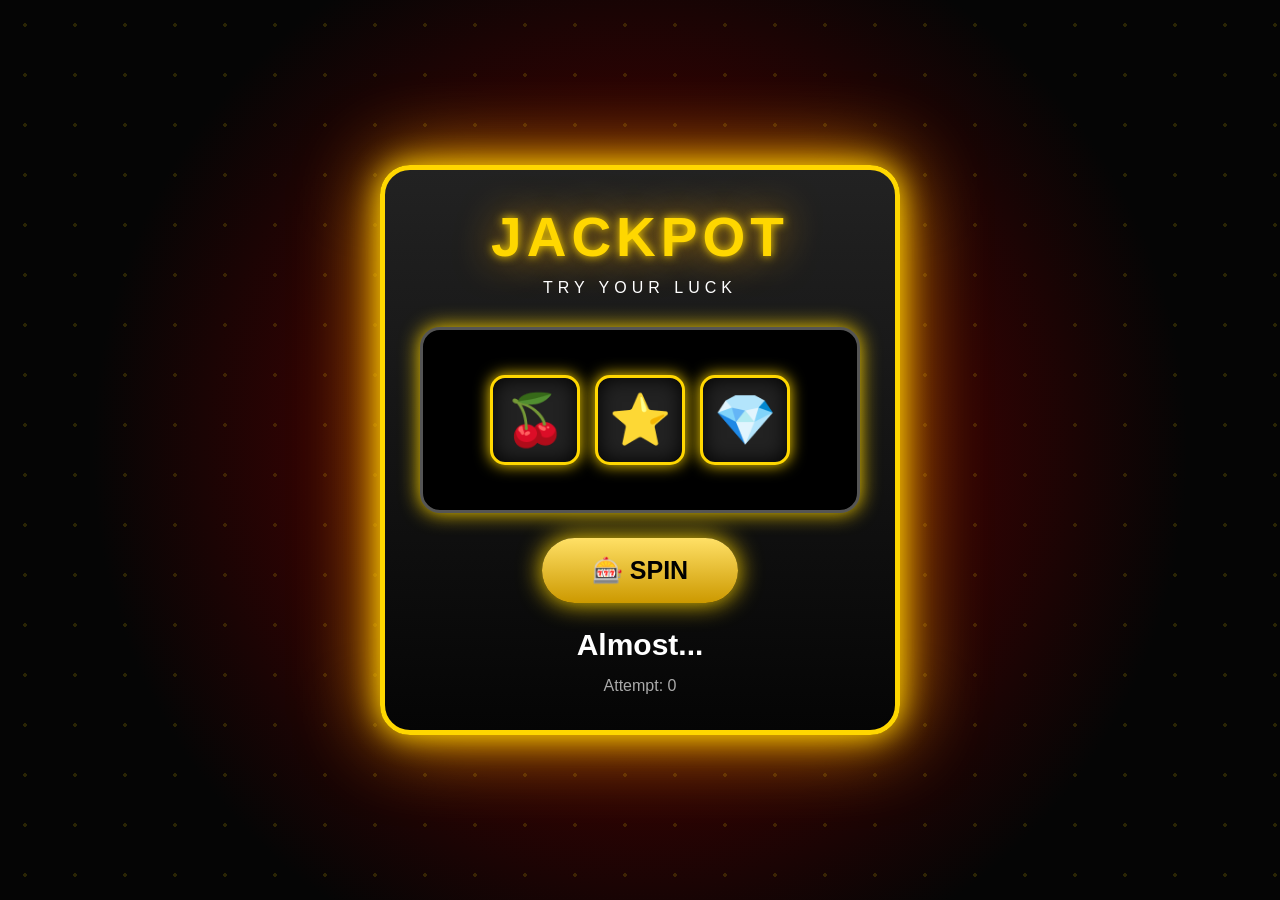
==== almost-jackpot/index.html @ cb45ca31 "Create index.html" ====
<!DOCTYPE html>
<html lang="bg">
<head>
<meta charset="UTF-8">
<meta name="viewport" content="width=device-width, initial-scale=1.0">

<title>Almost Jackpot</title>

<style>

*{
    box-sizing:border-box;
    margin:0;
    padding:0;
}

body{
    height:100vh;
    overflow:hidden;
    display:flex;
    justify-content:center;
    align-items:center;
    font-family:Arial,sans-serif;

    background:
    radial-gradient(circle at center,#700000,#050505 70%);
}


/* движещи се светлини */

body::before{
    content:"";
    position:absolute;
    inset:0;

    background-image:
    radial-gradient(gold 2px,transparent 2px);

    background-size:50px 50px;
    opacity:.15;

    animation:stars 15s linear infinite;
}


@keyframes stars{

    from{
        transform:translateY(0);
    }

    to{
        transform:translateY(100px);
    }
}



/* машина */

.machine{

    position:relative;
    z-index:2;

    width:90%;
    max-width:520px;

    padding:35px;

    text-align:center;

    background:
    linear-gradient(#222,#050505);

    border:5px solid gold;
    border-radius:30px;

    box-shadow:
    0 0 30px gold,
    0 0 80px orange;

}


.shake{
    animation:shake .4s;
}


@keyframes shake{

20%{
transform:translateX(-15px);
}

40%{
transform:translateX(15px);
}

60%{
transform:translateX(-10px);
}

80%{
transform:translateX(10px);
}

}



/* заглавие */


h1{

font-size:55px;

color:#ffd700;

letter-spacing:5px;

text-shadow:
0 0 10px gold,
0 0 40px orange;

animation:glow 1.5s infinite alternate;

}



@keyframes glow{

from{
filter:brightness(1);
}

to{
filter:brightness(1.5);
}

}



.subtitle{

margin-top:10px;

color:white;

letter-spacing:5px;

}



/* дисплей */

.display{

margin-top:30px;

padding:25px;

background:black;

border-radius:20px;

border:3px solid #555;

box-shadow:
inset 0 0 20px black,
0 0 20px gold;

}



/* барабани */

.slots{

display:flex;

justify-content:center;

gap:15px;

margin:20px 0;

}



.slot{

width:90px;
height:90px;

display:flex;

justify-content:center;
align-items:center;

font-size:50px;

background:#222;

border:3px solid gold;

border-radius:15px;

box-shadow:
inset 0 0 20px black,
0 0 15px gold;

}



.spin{

animation:spin .12s infinite;

}


@keyframes spin{

50%{
transform:translateY(15px);
}

}



/* бутон */


button{

margin-top:25px;

padding:18px 50px;

font-size:25px;

font-weight:bold;

border:none;

border-radius:50px;

cursor:pointer;

background:
linear-gradient(#ffe066,#cc9900);

box-shadow:
0 0 25px gold;

}


button:hover{

transform:scale(1.08);

}


button:disabled{

opacity:.5;

}



/* текстове */


#message{

margin-top:25px;

font-size:30px;

font-weight:bold;

color:white;

}



#attempt{

margin-top:15px;

color:#aaa;

}



.jackpot{

animation:jackpot .8s infinite;

}


@keyframes jackpot{

50%{
transform:scale(1.2);
}

}



/* конфети */

.confetti{

position:absolute;

width:10px;

height:20px;

top:-20px;

animation:fall 3s linear forwards;

}


@keyframes fall{

to{

transform:
translateY(110vh)
rotate(720deg);

}

}


</style>

</head>


<body>


<div class="machine" id="machine">


<h1>
JACKPOT
</h1>


<div class="subtitle">
TRY YOUR LUCK
</div>


<div class="display">


<div class="slots">

<div class="slot" id="s1">🍒</div>

<div class="slot" id="s2">⭐</div>

<div class="slot" id="s3">💎</div>

</div>


</div>


<button id="spinButton">
🎰 SPIN
</button>


<div id="message">
Almost...
</div>


<div id="attempt">
Attempt: 0
</div>


</div>



<script>


const symbols=[

"🍒",
"🍋",
"⭐",
"💎",
"🔔",
"7️⃣"

];


let attempts=0;


const s1=document.getElementById("s1");
const s2=document.getElementById("s2");
const s3=document.getElementById("s3");

const button=document.getElementById("spinButton");

const message=document.getElementById("message");

const attempt=document.getElementById("attempt");

const machine=document.getElementById("machine");



function randomSymbol(){

return symbols[
Math.floor(Math.random()*symbols.length)
];

}




/* звук */


function sound(type){

let audio=new AudioContext();

let osc=audio.createOscillator();

let gain=audio.createGain();


osc.connect(gain);

gain.connect(audio.destination);



if(type==="spin"){

osc.frequency.value=200;

gain.gain.value=.05;

}


if(type==="win"){

osc.frequency.value=800;

gain.gain.value=.1;

}


if(type==="near"){

osc.frequency.value=500;

gain.gain.value=.08;

}



osc.start();

osc.stop(audio.currentTime+.3);

}




function spin(){


attempts++;

attempt.innerHTML=
"Attempt: "+attempts;


button.disabled=true;


machine.classList.add("shake");


sound("spin");


let slots=[
s1,s2,s3
];


slots.forEach(slot=>{

slot.classList.add("spin");

});



let counter=0;


let timer=setInterval(()=>{


slots.forEach(slot=>{

slot.innerHTML=randomSymbol();

});


counter++;



if(counter>20){


clearInterval(timer);


slots.forEach(slot=>{

slot.classList.remove("spin");

});


finish(slots);


}


},100);



}




function finish(slots){


let result=
slots.map(
x=>x.innerHTML
);



machine.classList.remove("shake");



if(
result[0]===result[1] &&
result[1]===result[2]
){

message.innerHTML=
"🎉 JACKPOT! 🎉";


message.classList.add("jackpot");


sound("win");


confetti();


}


else if(

result[0]===result[1] ||
result[1]===result[2] ||
result[0]===result[2]

){


message.innerHTML=
"🔥 ALMOST WIN!";


sound("near");


}


else{


let texts=[

"Almost...",
"Very close!",
"Next one!",
"Try again",
"So near..."

];


message.innerHTML=
texts[
Math.floor(Math.random()*texts.length)
];


}



button.disabled=false;


}




function confetti(){


for(let i=0;i<100;i++){


let c=document.createElement("div");


c.className="confetti";


c.style.left=
Math.random()*100+"vw";


c.style.background=
[
"gold",
"red",
"blue",
"green"
]
[
Math.floor(Math.random()*4)
];


document.body.appendChild(c);



setTimeout(()=>{

c.remove();

},4000);



}


}



button.onclick=spin;


</script>


</body>
</html>
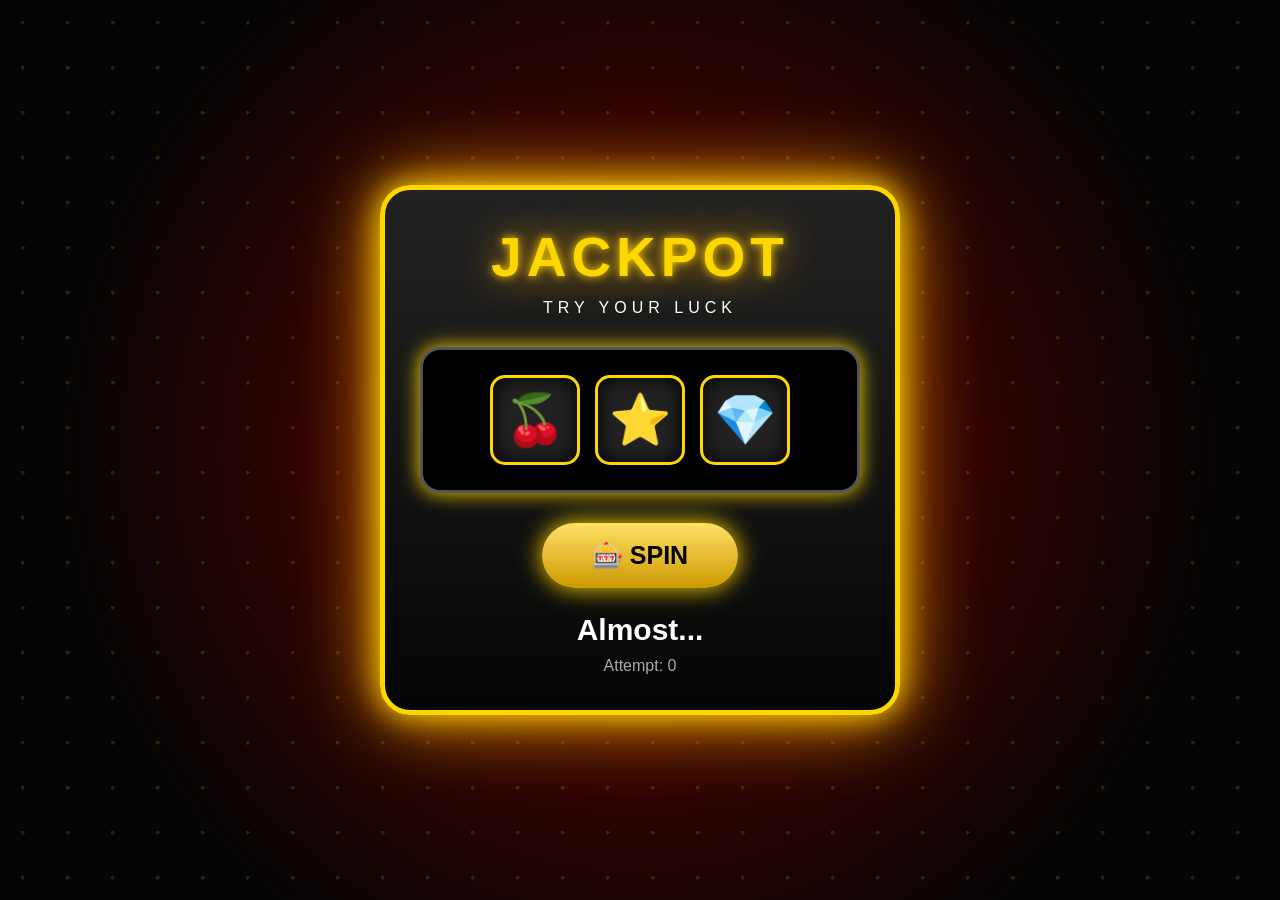
==== commit d786e777: "Update index.html" ====
--- a/almost-jackpot/index.html
+++ b/almost-jackpot/index.html
@@ -1,6 +1,7 @@
 <!DOCTYPE html>
 <html lang="bg">
 <head>
+
 <meta charset="UTF-8">
 <meta name="viewport" content="width=device-width, initial-scale=1.0">
 
@@ -14,54 +15,66 @@
     padding:0;
 }
 
+
 body{
+
     height:100vh;
     overflow:hidden;
+
     display:flex;
     justify-content:center;
     align-items:center;
+
     font-family:Arial,sans-serif;
 
     background:
-    radial-gradient(circle at center,#700000,#050505 70%);
-}
-
-
-/* движещи се светлини */
+    radial-gradient(circle,#650000,#050505 75%);
+}
+
+
+/* фон */
 
 body::before{
+
     content:"";
+
     position:absolute;
+
     inset:0;
 
     background-image:
     radial-gradient(gold 2px,transparent 2px);
 
-    background-size:50px 50px;
+    background-size:45px 45px;
+
     opacity:.15;
 
-    animation:stars 15s linear infinite;
-}
-
-
-@keyframes stars{
-
-    from{
-        transform:translateY(0);
-    }
-
-    to{
-        transform:translateY(100px);
-    }
+    animation:moveStars 15s linear infinite;
+
+}
+
+
+@keyframes moveStars{
+
+from{
+transform:translateY(0);
+}
+
+to{
+transform:translateY(100px);
+}
+
 }
 
 
 
 /* машина */
 
+
 .machine{
 
     position:relative;
+
     z-index:2;
 
     width:90%;
@@ -69,49 +82,56 @@
 
     padding:35px;
 
-    text-align:center;
-
     background:
     linear-gradient(#222,#050505);
 
     border:5px solid gold;
+
     border-radius:30px;
 
+    text-align:center;
+
     box-shadow:
+
     0 0 30px gold,
     0 0 80px orange;
 
 }
 
 
+
 .shake{
-    animation:shake .4s;
+
+animation:shake .4s;
+
 }
 
 
 @keyframes shake{
 
-20%{
+0%{
+transform:translateX(0);
+}
+
+25%{
 transform:translateX(-15px);
 }
 
-40%{
+50%{
 transform:translateX(15px);
 }
 
-60%{
+75%{
 transform:translateX(-10px);
 }
 
-80%{
-transform:translateX(10px);
-}
-
-}
-
-
-
-/* заглавие */
+100%{
+transform:translateX(0);
+}
+
+}
+
+
 
 
 h1{
@@ -126,39 +146,24 @@
 0 0 10px gold,
 0 0 40px orange;
 
-animation:glow 1.5s infinite alternate;
-
-}
-
-
-
-@keyframes glow{
-
-from{
-filter:brightness(1);
-}
-
-to{
-filter:brightness(1.5);
-}
-
 }
 
 
 
 .subtitle{
 
+color:white;
+
 margin-top:10px;
 
-color:white;
-
 letter-spacing:5px;
 
 }
 
 
 
-/* дисплей */
+/* екран */
+
 
 .display{
 
@@ -168,9 +173,9 @@
 
 background:black;
 
+border:3px solid #555;
+
 border-radius:20px;
-
-border:3px solid #555;
 
 box-shadow:
 inset 0 0 20px black,
@@ -180,8 +185,6 @@
 
 
 
-/* барабани */
-
 .slots{
 
 display:flex;
@@ -190,8 +193,6 @@
 
 gap:15px;
 
-margin:20px 0;
-
 }
 
 
@@ -199,52 +200,54 @@
 .slot{
 
 width:90px;
+
 height:90px;
 
+background:#222;
+
+border:3px solid gold;
+
+border-radius:15px;
+
 display:flex;
 
+align-items:center;
+
 justify-content:center;
-align-items:center;
 
 font-size:50px;
 
-background:#222;
-
-border:3px solid gold;
-
-border-radius:15px;
-
 box-shadow:
-inset 0 0 20px black,
-0 0 15px gold;
-
-}
-
-
-
-.spin{
-
-animation:spin .12s infinite;
-
-}
-
-
-@keyframes spin{
+inset 0 0 20px black;
+
+}
+
+
+
+.running{
+
+animation:rolling .12s infinite;
+
+}
+
+
+
+@keyframes rolling{
 
 50%{
+
 transform:translateY(15px);
-}
-
-}
-
-
-
-/* бутон */
+
+}
+
+}
+
+
 
 
 button{
 
-margin-top:25px;
+margin-top:30px;
 
 padding:18px 50px;
 
@@ -267,12 +270,6 @@
 }
 
 
-button:hover{
-
-transform:scale(1.08);
-
-}
-
 
 button:disabled{
 
@@ -282,9 +279,6 @@
 
 
 
-/* текстове */
-
-
 #message{
 
 margin-top:25px;
@@ -301,7 +295,7 @@
 
 #attempt{
 
-margin-top:15px;
+margin-top:10px;
 
 color:#aaa;
 
@@ -309,24 +303,25 @@
 
 
 
-.jackpot{
-
-animation:jackpot .8s infinite;
-
-}
-
-
-@keyframes jackpot{
+.win{
+
+animation:win .8s infinite;
+
+}
+
+
+@keyframes win{
 
 50%{
+
 transform:scale(1.2);
-}
-
-}
-
-
-
-/* конфети */
+
+}
+
+}
+
+
+
 
 .confetti{
 
@@ -338,12 +333,13 @@
 
 top:-20px;
 
-animation:fall 3s linear forwards;
-
-}
-
-
-@keyframes fall{
+animation:drop 3s linear forwards;
+
+}
+
+
+
+@keyframes drop{
 
 to{
 
@@ -358,10 +354,12 @@
 
 </style>
 
+
 </head>
 
 
 <body>
+
 
 
 <div class="machine" id="machine">
@@ -377,31 +375,45 @@
 </div>
 
 
+
 <div class="display">
 
 
 <div class="slots">
 
-<div class="slot" id="s1">🍒</div>
-
-<div class="slot" id="s2">⭐</div>
-
-<div class="slot" id="s3">💎</div>
-
-</div>
-
-
-</div>
-
-
-<button id="spinButton">
+
+<div class="slot" id="one">
+🍒
+</div>
+
+
+<div class="slot" id="two">
+⭐
+</div>
+
+
+<div class="slot" id="three">
+💎
+</div>
+
+
+</div>
+
+
+</div>
+
+
+
+<button id="spin">
 🎰 SPIN
 </button>
 
 
+
 <div id="message">
 Almost...
 </div>
+
 
 
 <div id="attempt">
@@ -428,20 +440,68 @@
 ];
 
 
+const one=document.getElementById("one");
+const two=document.getElementById("two");
+const three=document.getElementById("three");
+
+const button=document.getElementById("spin");
+
+const message=document.getElementById("message");
+
+const machine=document.getElementById("machine");
+
+const attemptText=document.getElementById("attempt");
+
+
 let attempts=0;
 
 
-const s1=document.getElementById("s1");
-const s2=document.getElementById("s2");
-const s3=document.getElementById("s3");
-
-const button=document.getElementById("spinButton");
-
-const message=document.getElementById("message");
-
-const attempt=document.getElementById("attempt");
-
-const machine=document.getElementById("machine");
+
+let audio;
+
+
+
+function startAudio(){
+
+
+if(!audio){
+
+audio=new AudioContext();
+
+}
+
+
+}
+
+
+
+function beep(freq,time){
+
+
+startAudio();
+
+
+let osc=audio.createOscillator();
+
+let gain=audio.createGain();
+
+
+osc.frequency.value=freq;
+
+gain.gain.value=.08;
+
+
+osc.connect(gain);
+
+gain.connect(audio.destination);
+
+
+osc.start();
+
+osc.stop(audio.currentTime+time);
+
+
+}
 
 
 
@@ -456,164 +516,138 @@
 
 
 
-/* звук */
-
-
-function sound(type){
-
-let audio=new AudioContext();
-
-let osc=audio.createOscillator();
-
-let gain=audio.createGain();
-
-
-osc.connect(gain);
-
-gain.connect(audio.destination);
-
-
-
-if(type==="spin"){
-
-osc.frequency.value=200;
-
-gain.gain.value=.05;
-
-}
-
-
-if(type==="win"){
-
-osc.frequency.value=800;
-
-gain.gain.value=.1;
-
-}
-
-
-if(type==="near"){
-
-osc.frequency.value=500;
-
-gain.gain.value=.08;
-
-}
-
-
-
-osc.start();
-
-osc.stop(audio.currentTime+.3);
-
-}
-
-
-
-
 function spin(){
 
 
+button.disabled=true;
+
+
 attempts++;
 
-attempt.innerHTML=
+attemptText.innerHTML=
 "Attempt: "+attempts;
 
 
-button.disabled=true;
-
-
 machine.classList.add("shake");
 
 
-sound("spin");
+beep(200,.15);
+
 
 
 let slots=[
-s1,s2,s3
+one,
+two,
+three
 ];
 
 
-slots.forEach(slot=>{
-
-slot.classList.add("spin");
+slots.forEach(s=>{
+
+s.classList.add("running");
 
 });
 
 
 
-let counter=0;
+let count=0;
 
 
 let timer=setInterval(()=>{
 
 
-slots.forEach(slot=>{
+slots.forEach(s=>{
+
+s.innerHTML=randomSymbol();
+
+});
+
+
+count++;
+
+
+
+if(count>=25){
+
+
+clearInterval(timer);
+
+
+stopSlots(slots);
+
+
+}
+
+
+},100);
+
+
+}
+
+
+
+
+function stopSlots(slots){
+
+
+let results=[];
+
+
+slots.forEach((slot,index)=>{
+
+
+setTimeout(()=>{
+
+
+slot.classList.remove("running");
+
 
 slot.innerHTML=randomSymbol();
 
+
+results[index]=slot.innerHTML;
+
+
+
+if(index===2){
+
+check(results);
+
+}
+
+
+},700+(index*500));
+
+
 });
 
 
-counter++;
-
-
-
-if(counter>20){
-
-
-clearInterval(timer);
-
-
-slots.forEach(slot=>{
-
-slot.classList.remove("spin");
-
-});
-
-
-finish(slots);
-
-
-}
-
-
-},100);
-
-
-
-}
-
-
-
-
-function finish(slots){
-
-
-let result=
-slots.map(
-x=>x.innerHTML
-);
-
-
-
-machine.classList.remove("shake");
+}
+
+
+
+function check(r){
+
+
+
+button.disabled=false;
 
 
 
 if(
-result[0]===result[1] &&
-result[1]===result[2]
+r[0]===r[1] &&
+r[1]===r[2]
 ){
 
+
 message.innerHTML=
-"🎉 JACKPOT! 🎉";
-
-
-message.classList.add("jackpot");
-
-
-sound("win");
+"🎉 JACKPOT 🎉";
+
+
+message.classList.add("win");
+
+
+beep(900,.5);
 
 
 confetti();
@@ -621,21 +655,20 @@
 
 }
 
-
 else if(
 
-result[0]===result[1] ||
-result[1]===result[2] ||
-result[0]===result[2]
+r[0]===r[1] ||
+r[1]===r[2] ||
+r[0]===r[2]
 
 ){
 
 
 message.innerHTML=
-"🔥 ALMOST WIN!";
-
-
-sound("near");
+"🔥 ALMOST WIN";
+
+
+beep(500,.3);
 
 
 }
@@ -644,28 +677,12 @@
 else{
 
 
-let texts=[
-
-"Almost...",
-"Very close!",
-"Next one!",
-"Try again",
-"So near..."
-
-];
-
-
 message.innerHTML=
-texts[
-Math.floor(Math.random()*texts.length)
-];
-
-
-}
-
-
-
-button.disabled=false;
+"❌ Try again";
+
+
+}
+
 
 
 }
@@ -680,7 +697,6 @@
 
 
 let c=document.createElement("div");
-
 
 c.className="confetti";
 
@@ -712,15 +728,18 @@
 },4000);
 
 
-
-}
-
-
-}
-
-
-
-button.onclick=spin;
+}
+
+
+}
+
+
+
+button.addEventListener(
+"click",
+spin
+);
+
 
 
 </script>
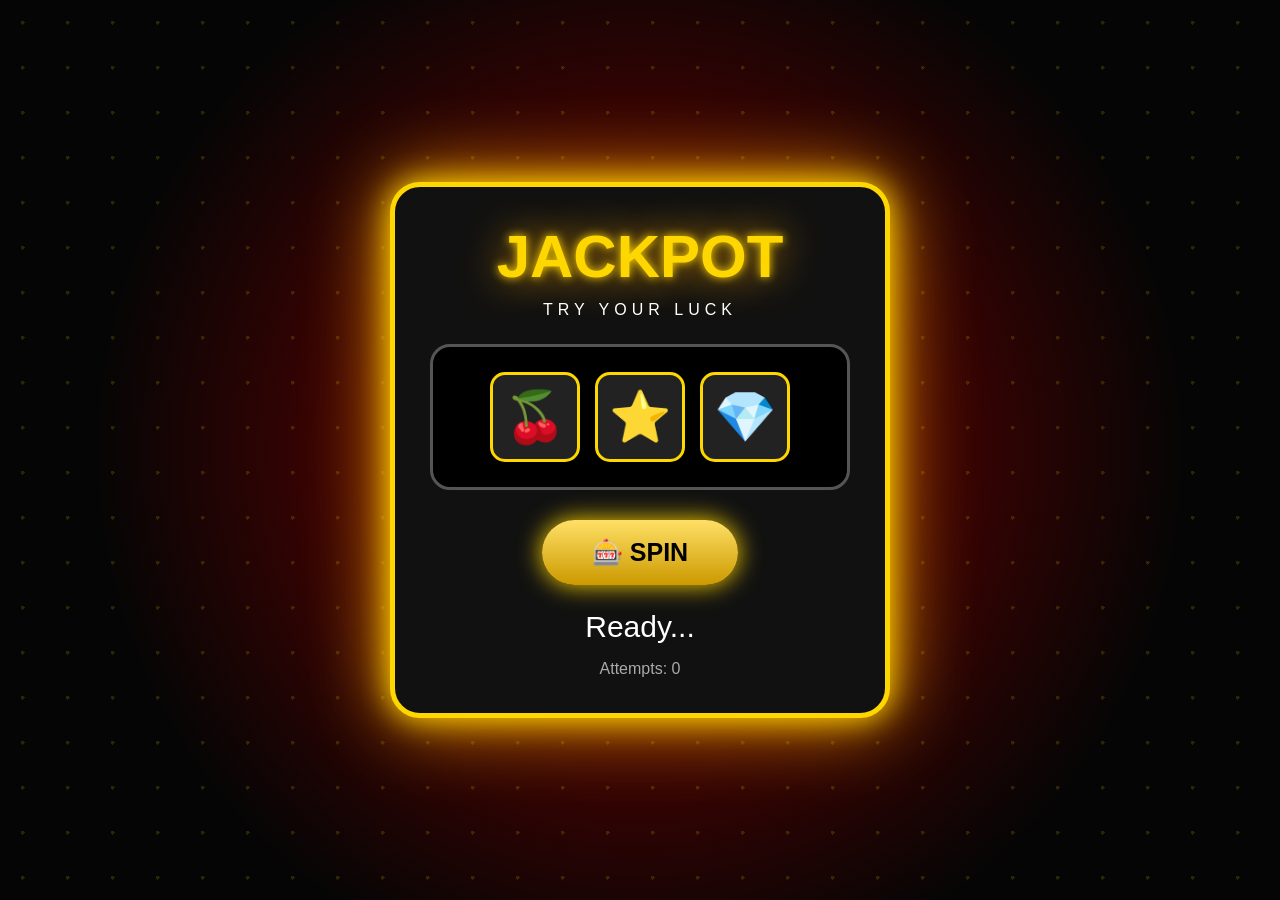
==== commit 60d6024f: "Update index.html" ====
--- a/almost-jackpot/index.html
+++ b/almost-jackpot/index.html
@@ -1,7 +1,6 @@
 <!DOCTYPE html>
 <html lang="bg">
 <head>
-
 <meta charset="UTF-8">
 <meta name="viewport" content="width=device-width, initial-scale=1.0">
 
@@ -11,140 +10,83 @@
 
 *{
     box-sizing:border-box;
+}
+
+body{
     margin:0;
-    padding:0;
-}
-
-
-body{
-
     height:100vh;
-    overflow:hidden;
-
     display:flex;
     justify-content:center;
     align-items:center;
-
+    overflow:hidden;
     font-family:Arial,sans-serif;
-
     background:
-    radial-gradient(circle,#650000,#050505 75%);
+    radial-gradient(circle,#800000,#050505 70%);
 }
 
 
 /* фон */
 
 body::before{
-
     content:"";
-
     position:absolute;
-
     inset:0;
-
     background-image:
-    radial-gradient(gold 2px,transparent 2px);
-
+    radial-gradient(#ffd700 2px,transparent 2px);
     background-size:45px 45px;
-
     opacity:.15;
-
-    animation:moveStars 15s linear infinite;
-
-}
-
-
-@keyframes moveStars{
-
-from{
-transform:translateY(0);
-}
-
-to{
-transform:translateY(100px);
-}
-
+    animation:stars 20s linear infinite;
+}
+
+@keyframes stars{
+    from{
+        transform:translateY(0);
+    }
+    to{
+        transform:translateY(100px);
+    }
 }
 
 
 
 /* машина */
 
-
 .machine{
 
     position:relative;
-
     z-index:2;
 
     width:90%;
-    max-width:520px;
+    max-width:500px;
+
+    background:#111;
 
     padding:35px;
 
-    background:
-    linear-gradient(#222,#050505);
+    border-radius:30px;
 
     border:5px solid gold;
 
-    border-radius:30px;
-
     text-align:center;
 
     box-shadow:
-
     0 0 30px gold,
     0 0 80px orange;
-
-}
-
-
-
-.shake{
-
-animation:shake .4s;
-
-}
-
-
-@keyframes shake{
-
-0%{
-transform:translateX(0);
-}
-
-25%{
-transform:translateX(-15px);
-}
-
-50%{
-transform:translateX(15px);
-}
-
-75%{
-transform:translateX(-10px);
-}
-
-100%{
-transform:translateX(0);
-}
-
-}
-
+}
 
 
 
 h1{
 
-font-size:55px;
-
-color:#ffd700;
-
-letter-spacing:5px;
-
-text-shadow:
-0 0 10px gold,
-0 0 40px orange;
+    margin:0;
+
+    font-size:60px;
+
+    color:#ffd700;
+
+    text-shadow:
+    0 0 10px gold,
+    0 0 40px orange;
 
 }
 
@@ -152,11 +94,11 @@
 
 .subtitle{
 
-color:white;
-
-margin-top:10px;
-
-letter-spacing:5px;
+    color:white;
+
+    margin:10px;
+
+    letter-spacing:5px;
 
 }
 
@@ -164,22 +106,17 @@
 
 /* екран */
 
-
 .display{
 
-margin-top:30px;
-
-padding:25px;
-
-background:black;
-
-border:3px solid #555;
-
-border-radius:20px;
-
-box-shadow:
-inset 0 0 20px black,
-0 0 20px gold;
+    background:black;
+
+    padding:25px;
+
+    border-radius:20px;
+
+    border:3px solid #555;
+
+    margin-top:25px;
 
 }
 
@@ -187,11 +124,11 @@
 
 .slots{
 
-display:flex;
-
-justify-content:center;
-
-gap:15px;
+    display:flex;
+
+    justify-content:center;
+
+    gap:15px;
 
 }
 
@@ -199,46 +136,41 @@
 
 .slot{
 
-width:90px;
-
-height:90px;
-
-background:#222;
-
-border:3px solid gold;
-
-border-radius:15px;
-
-display:flex;
-
-align-items:center;
-
-justify-content:center;
-
-font-size:50px;
-
-box-shadow:
-inset 0 0 20px black;
-
-}
-
-
-
-.running{
-
-animation:rolling .12s infinite;
-
-}
-
-
-
-@keyframes rolling{
-
-50%{
-
-transform:translateY(15px);
-
-}
+    width:90px;
+
+    height:90px;
+
+    background:#222;
+
+    border:3px solid gold;
+
+    border-radius:15px;
+
+    display:flex;
+
+    justify-content:center;
+
+    align-items:center;
+
+    font-size:50px;
+
+}
+
+
+
+.spin{
+
+    animation:spin .12s infinite;
+
+}
+
+
+
+@keyframes spin{
+
+    50%{
+        transform:translateY(15px);
+    }
 
 }
 
@@ -247,25 +179,25 @@
 
 button{
 
-margin-top:30px;
-
-padding:18px 50px;
-
-font-size:25px;
-
-font-weight:bold;
-
-border:none;
-
-border-radius:50px;
-
-cursor:pointer;
-
-background:
-linear-gradient(#ffe066,#cc9900);
-
-box-shadow:
-0 0 25px gold;
+    margin-top:30px;
+
+    padding:18px 50px;
+
+    border:0;
+
+    border-radius:50px;
+
+    font-size:25px;
+
+    font-weight:bold;
+
+    cursor:pointer;
+
+    background:
+    linear-gradient(#ffe066,#cc9900);
+
+    box-shadow:
+    0 0 25px gold;
 
 }
 
@@ -273,7 +205,7 @@
 
 button:disabled{
 
-opacity:.5;
+    opacity:.5;
 
 }
 
@@ -281,80 +213,79 @@
 
 #message{
 
-margin-top:25px;
-
-font-size:30px;
-
-font-weight:bold;
-
-color:white;
-
-}
-
-
-
-#attempt{
-
-margin-top:10px;
-
-color:#aaa;
-
-}
+    color:white;
+
+    font-size:30px;
+
+    margin-top:25px;
+
+    min-height:40px;
+
+}
+
+
+
+#counter{
+
+    color:#aaa;
+
+    margin-top:10px;
+
+}
+
 
 
 
 .win{
 
-animation:win .8s infinite;
-
-}
+    animation:win .8s infinite;
+
+}
+
 
 
 @keyframes win{
 
-50%{
-
-transform:scale(1.2);
-
-}
-
-}
-
-
-
+    50%{
+        transform:scale(1.2);
+    }
+
+}
+
+
+
+/* конфети */
 
 .confetti{
 
-position:absolute;
-
-width:10px;
-
-height:20px;
-
-top:-20px;
-
-animation:drop 3s linear forwards;
-
-}
-
-
-
-@keyframes drop{
-
-to{
-
-transform:
-translateY(110vh)
-rotate(720deg);
-
-}
+    position:absolute;
+
+    width:10px;
+
+    height:20px;
+
+    top:-20px;
+
+    animation:fall 3s linear forwards;
+
+}
+
+
+@keyframes fall{
+
+    to{
+
+        transform:
+        translateY(110vh)
+        rotate(720deg);
+
+    }
 
 }
 
 
 </style>
 
-
 </head>
 
 
@@ -362,7 +293,7 @@
 
 
 
-<div class="machine" id="machine">
+<div class="machine">
 
 
 <h1>
@@ -381,43 +312,32 @@
 
 <div class="slots">
 
-
-<div class="slot" id="one">
-🍒
+<div class="slot" id="slot1">🍒</div>
+
+<div class="slot" id="slot2">⭐</div>
+
+<div class="slot" id="slot3">💎</div>
+
 </div>
 
 
-<div class="slot" id="two">
-⭐
 </div>
 
 
-<div class="slot" id="three">
-💎
-</div>
-
-
-</div>
-
-
-</div>
-
-
-
-<button id="spin">
+
+<button id="button">
 🎰 SPIN
 </button>
 
 
 
 <div id="message">
-Almost...
+Ready...
 </div>
 
 
-
-<div id="attempt">
-Attempt: 0
+<div id="counter">
+Attempts: 0
 </div>
 
 
@@ -440,75 +360,81 @@
 ];
 
 
-const one=document.getElementById("one");
-const two=document.getElementById("two");
-const three=document.getElementById("three");
-
-const button=document.getElementById("spin");
+const slot1=document.getElementById("slot1");
+const slot2=document.getElementById("slot2");
+const slot3=document.getElementById("slot3");
+
+const button=document.getElementById("button");
 
 const message=document.getElementById("message");
 
-const machine=document.getElementById("machine");
-
-const attemptText=document.getElementById("attempt");
+const counter=document.getElementById("counter");
 
 
 let attempts=0;
 
 
-
-let audio;
-
-
-
-function startAudio(){
-
-
-if(!audio){
-
-audio=new AudioContext();
-
-}
-
-
-}
-
-
-
-function beep(freq,time){
-
-
-startAudio();
-
-
-let osc=audio.createOscillator();
-
-let gain=audio.createGain();
+let audioContext=null;
+
+
+
+function sound(freq,duration){
+
+
+try{
+
+if(!audioContext){
+
+audioContext=
+new AudioContext();
+
+}
+
+
+let osc=
+audioContext.createOscillator();
+
+
+let gain=
+audioContext.createGain();
 
 
 osc.frequency.value=freq;
 
+
 gain.gain.value=.08;
 
 
 osc.connect(gain);
 
-gain.connect(audio.destination);
+gain.connect(
+audioContext.destination
+);
 
 
 osc.start();
 
-osc.stop(audio.currentTime+time);
-
-
-}
+
+osc.stop(
+audioContext.currentTime+duration
+);
+
+
+}
+
+catch(e){}
+
+}
+
 
 
 
 function randomSymbol(){
 
 return symbols[
-Math.floor(Math.random()*symbols.length)
+Math.floor(
+Math.random()*symbols.length
+)
 ];
 
 }
@@ -524,33 +450,30 @@
 
 attempts++;
 
-attemptText.innerHTML=
-"Attempt: "+attempts;
-
-
-machine.classList.add("shake");
-
-
-beep(200,.15);
-
+counter.innerHTML=
+"Attempts: "+attempts;
 
 
 let slots=[
-one,
-two,
-three
+slot1,
+slot2,
+slot3
 ];
 
 
+sound(200,.1);
+
+
+
 slots.forEach(s=>{
 
-s.classList.add("running");
+s.classList.add("spin");
 
 });
 
 
 
-let count=0;
+let ticks=0;
 
 
 let timer=setInterval(()=>{
@@ -563,11 +486,10 @@
 });
 
 
-count++;
-
-
-
-if(count>=25){
+ticks++;
+
+
+if(ticks>=25){
 
 
 clearInterval(timer);
@@ -582,6 +504,7 @@
 },100);
 
 
+
 }
 
 
@@ -590,7 +513,7 @@
 function stopSlots(slots){
 
 
-let results=[];
+let result=[];
 
 
 slots.forEach((slot,index)=>{
@@ -599,24 +522,26 @@
 setTimeout(()=>{
 
 
-slot.classList.remove("running");
+slot.classList.remove("spin");
 
 
 slot.innerHTML=randomSymbol();
 
 
-results[index]=slot.innerHTML;
+result[index]=slot.innerHTML;
 
 
 
 if(index===2){
 
-check(results);
-
-}
-
-
-},700+(index*500));
+check(result);
+
+}
+
+
+
+},500+index*400);
+
 
 
 });
@@ -626,8 +551,8 @@
 
 
 
-function check(r){
-
+
+function check(result){
 
 
 button.disabled=false;
@@ -635,8 +560,8 @@
 
 
 if(
-r[0]===r[1] &&
-r[1]===r[2]
+result[0]===result[1] &&
+result[1]===result[2]
 ){
 
 
@@ -644,22 +569,22 @@
 "🎉 JACKPOT 🎉";
 
 
-message.classList.add("win");
-
-
-beep(900,.5);
-
-
-confetti();
+message.className="win";
+
+
+sound(900,.5);
+
+
+createConfetti();
 
 
 }
 
 else if(
 
-r[0]===r[1] ||
-r[1]===r[2] ||
-r[0]===r[2]
+result[0]===result[1] ||
+result[1]===result[2] ||
+result[0]===result[2]
 
 ){
 
@@ -667,12 +592,10 @@
 message.innerHTML=
 "🔥 ALMOST WIN";
 
-
-beep(500,.3);
-
-
-}
-
+sound(500,.3);
+
+
+}
 
 else{
 
@@ -684,19 +607,19 @@
 }
 
 
-
-}
-
-
-
-
-function confetti(){
-
-
-for(let i=0;i<100;i++){
+}
+
+
+
+
+function createConfetti(){
+
+
+for(let i=0;i<80;i++){
 
 
 let c=document.createElement("div");
+
 
 c.className="confetti";
 
@@ -728,17 +651,15 @@
 },4000);
 
 
-}
-
-
-}
-
-
-
-button.addEventListener(
-"click",
-spin
-);
+
+}
+
+
+}
+
+
+
+button.onclick=spin;
 
 
 
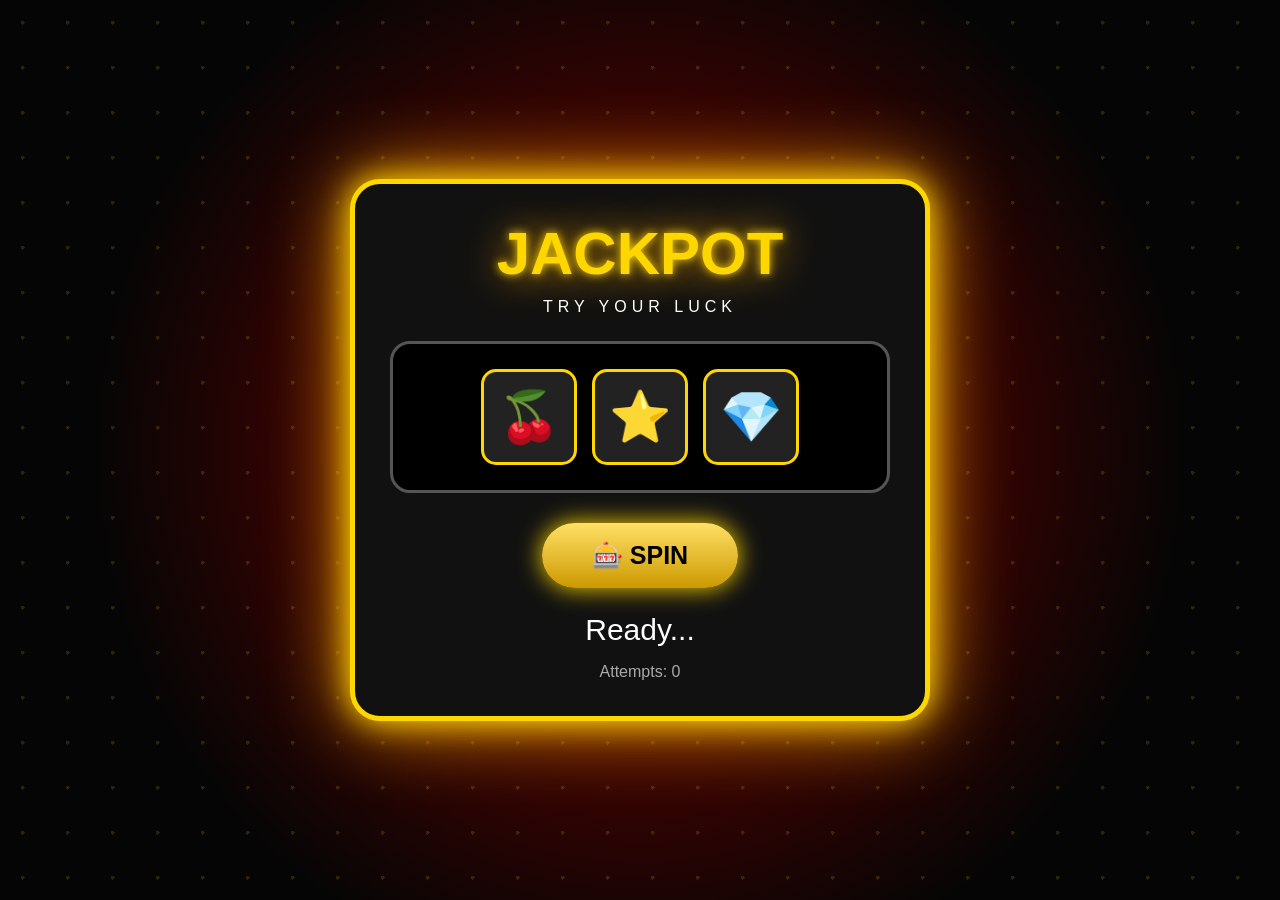
==== commit 5ae25d2b: "Add multiple CSS and JS files for styling and functionality" ====
--- a/almost-jackpot/index.html
+++ b/almost-jackpot/index.html
@@ -7,6 +7,16 @@
 <title>Almost Jackpot</title>
 
 <style>
+
+<link rel="stylesheet" href="css/style.css">
+
+<link rel="stylesheet" href="css/background.css">
+
+<link rel="stylesheet" href="css/machine3d.css">
+
+<link rel="stylesheet" href="css/casino-effects.css">
+
+<link rel="stylesheet" href="css/reel-engine.css">
 
 *{
     box-sizing:border-box;
@@ -665,6 +675,18 @@
 
 </script>
 
-
+    
+<script src="js/main.js"></script>
+
+<script src="js/background.js"></script>
+
+<script src="js/machine3d.js"></script>
+
+<script src="js/casino-effects.js"></script>
+
+<script src="js/reel-engine.js"></script>
+
+<script src="js/cabinet-sound.js"></script>
+    
 </body>
 </html>
--- a/almost-jackpot/css/background.css
+++ b/almost-jackpot/css/background.css
@@ -0,0 +1,191 @@
+/* Казино лабиринт фон */
+
+.casino-background{
+
+    position:fixed;
+
+    inset:0;
+
+    z-index:0;
+
+    overflow:hidden;
+
+    background:
+    linear-gradient(
+        90deg,
+        rgba(255,215,0,.05) 1px,
+        transparent 1px
+    ),
+    linear-gradient(
+        rgba(255,215,0,.05) 1px,
+        transparent 1px
+    ),
+
+    radial-gradient(
+        circle,
+        #550000,
+        #050505 80%
+    );
+
+
+    background-size:
+    60px 60px,
+    60px 60px,
+    100% 100%;
+
+
+    animation:
+    mazeMove 15s linear infinite;
+
+}
+
+
+/* движение на лабиринта */
+
+@keyframes mazeMove{
+
+
+from{
+
+background-position:
+0 0,
+0 0,
+0 0;
+
+}
+
+
+to{
+
+background-position:
+120px 120px,
+-120px -120px,
+0 0;
+
+}
+
+}
+
+
+
+/* неонови линии */
+
+.maze-light{
+
+
+position:absolute;
+
+width:4px;
+
+height:120px;
+
+background:
+
+linear-gradient(
+gold,
+transparent
+);
+
+
+box-shadow:
+
+0 0 15px gold,
+0 0 30px orange;
+
+
+opacity:.8;
+
+
+animation:
+
+lightMove 3s linear infinite;
+
+
+}
+
+
+
+
+@keyframes lightMove{
+
+
+from{
+
+transform:
+translateY(-200px);
+
+}
+
+
+to{
+
+transform:
+translateY(110vh);
+
+}
+
+}
+
+
+
+/* мигащи казино точки */
+
+
+.casino-dot{
+
+
+position:absolute;
+
+width:12px;
+
+height:12px;
+
+border-radius:50%;
+
+
+background:#ffd700;
+
+
+box-shadow:
+
+0 0 10px gold,
+0 0 30px red;
+
+
+animation:
+
+blink 1s infinite alternate;
+
+
+}
+
+
+
+@keyframes blink{
+
+
+from{
+
+opacity:.2;
+
+}
+
+
+to{
+
+opacity:1;
+
+}
+
+
+}
+
+
+
+/* леко движение на целия фон */
+
+body{
+
+background-color:#050505;
+
+}
--- a/almost-jackpot/css/machine3d.css
+++ b/almost-jackpot/css/machine3d.css
@@ -0,0 +1,289 @@
+/* 3D SLOT MACHINE UPGRADE */
+
+
+.machine{
+
+transform-style:preserve-3d;
+
+perspective:900px;
+
+}
+
+
+
+.machine::after{
+
+content:"";
+
+position:absolute;
+
+inset:15px;
+
+border-radius:25px;
+
+pointer-events:none;
+
+
+background:
+
+linear-gradient(
+90deg,
+transparent,
+rgba(255,215,0,.25),
+transparent
+);
+
+
+opacity:.5;
+
+}
+
+
+
+/* странична ръкохватка */
+
+
+.slot-lever{
+
+
+position:absolute;
+
+right:-65px;
+
+top:90px;
+
+width:35px;
+
+height:160px;
+
+
+background:
+linear-gradient(
+90deg,
+#777,
+#111,
+#aaa
+);
+
+
+border-radius:20px;
+
+
+box-shadow:
+
+0 0 15px black;
+
+
+transform-origin:top;
+
+
+transition:
+transform .5s ease;
+
+
+}
+
+
+
+
+.slot-lever::after{
+
+
+content:"";
+
+position:absolute;
+
+bottom:-25px;
+
+left:-12px;
+
+
+width:60px;
+
+height:60px;
+
+
+border-radius:50%;
+
+
+background:
+
+radial-gradient(
+circle,
+red,
+darkred
+);
+
+
+box-shadow:
+
+0 0 15px red;
+
+
+}
+
+
+
+
+.pull{
+
+
+transform:
+
+rotateX(45deg)
+translateY(80px);
+
+
+}
+
+
+
+
+
+/* лабиринт върху корпуса */
+
+
+.maze-lines{
+
+
+position:absolute;
+
+inset:20px;
+
+pointer-events:none;
+
+
+background:
+
+linear-gradient(
+90deg,
+transparent 45%,
+gold 46%,
+transparent 47%
+),
+
+linear-gradient(
+0deg,
+transparent 45%,
+gold 46%,
+transparent 47%
+);
+
+
+opacity:.15;
+
+
+animation:
+
+mazePulse 2s infinite;
+
+
+}
+
+
+
+
+@keyframes mazePulse{
+
+
+50%{
+
+opacity:.5;
+
+}
+
+
+}
+
+
+
+
+/* jackpot лампа */
+
+
+.win-light{
+
+
+position:absolute;
+
+top:20px;
+
+right:25px;
+
+
+width:25px;
+
+height:25px;
+
+
+border-radius:50%;
+
+
+background:#300;
+
+
+box-shadow:
+
+inset 0 0 10px black;
+
+
+}
+
+
+
+.win-light.active{
+
+
+background:red;
+
+
+box-shadow:
+
+0 0 10px red,
+0 0 40px red;
+
+
+animation:
+
+flash 0.5s infinite alternate;
+
+
+}
+
+
+
+
+@keyframes flash{
+
+
+from{
+
+opacity:.5;
+
+}
+
+
+to{
+
+opacity:1;
+
+}
+
+
+}
+
+
+
+
+/* 3D сянка */
+
+
+.machine{
+
+box-shadow:
+
+0 20px 50px black,
+0 0 40px gold;
+
+}
+
--- a/almost-jackpot/css/casino-effects.css
+++ b/almost-jackpot/css/casino-effects.css
@@ -0,0 +1,378 @@
+/* КАБИНЕТЕН КОРПУС */
+
+
+.machine{
+
+
+background:
+
+linear-gradient(
+145deg,
+#333,
+#080808
+);
+
+
+border:
+
+8px solid #b8860b;
+
+
+box-shadow:
+
+0 30px 80px black,
+inset 0 0 40px #000,
+0 0 50px gold;
+
+
+}
+
+
+
+.machine::before{
+
+
+content:"";
+
+
+position:absolute;
+
+
+top:-35px;
+
+
+left:10%;
+
+
+width:80%;
+
+
+height:40px;
+
+
+background:
+
+linear-gradient(
+#444,
+#111
+);
+
+
+border-radius:
+
+20px 20px 0 0;
+
+
+box-shadow:
+
+0 0 30px gold;
+
+
+}
+
+
+
+/* LED рамка */
+
+
+.led-border{
+
+
+position:absolute;
+
+
+inset:-15px;
+
+
+border-radius:35px;
+
+
+border:5px dotted gold;
+
+
+animation:
+
+ledFlash 1s infinite;
+
+
+}
+
+
+
+@keyframes ledFlash{
+
+
+50%{
+
+filter:
+brightness(2);
+
+}
+
+
+}
+
+
+
+
+
+/* реалистична ръчка */
+
+
+.real-lever{
+
+
+position:absolute;
+
+
+right:-95px;
+
+
+top:80px;
+
+
+width:35px;
+
+
+height:180px;
+
+
+background:
+
+linear-gradient(
+90deg,
+#111,
+#ccc,
+#333
+);
+
+
+border-radius:20px;
+
+
+transform-origin:top;
+
+
+box-shadow:
+
+0 0 20px black;
+
+
+}
+
+
+
+.real-lever .ball{
+
+
+position:absolute;
+
+
+bottom:-45px;
+
+
+left:-25px;
+
+
+width:85px;
+
+
+height:85px;
+
+
+border-radius:50%;
+
+
+background:
+
+radial-gradient(
+circle at 30% 30%,
+white,
+red 30%,
+darkred 70%
+);
+
+
+box-shadow:
+
+0 0 30px red;
+
+
+}
+
+
+
+
+.pull-lever{
+
+
+animation:
+
+pullLever .9s;
+
+
+}
+
+
+
+@keyframes pullLever{
+
+
+20%{
+
+transform:
+rotateX(60deg)
+translateY(70px);
+
+}
+
+
+60%{
+
+transform:
+rotateX(20deg)
+translateY(40px);
+
+}
+
+
+100%{
+
+transform:none;
+
+}
+
+
+}
+
+
+
+/* монети */
+
+
+.coin{
+
+
+position:absolute;
+
+
+width:25px;
+
+
+height:25px;
+
+
+border-radius:50%;
+
+
+background:
+
+radial-gradient(
+circle,
+#fff3a0,
+gold,
+#b8860b
+);
+
+
+box-shadow:
+
+0 0 10px gold;
+
+
+animation:
+
+coinFall 2s linear forwards;
+
+
+}
+
+
+
+@keyframes coinFall{
+
+
+to{
+
+
+transform:
+
+translateY(100vh)
+rotate(720deg);
+
+
+}
+
+
+}
+
+
+
+
+
+/* победна лампа */
+
+
+.jackpot-lamp{
+
+
+position:absolute;
+
+
+top:20px;
+
+
+right:30px;
+
+
+width:35px;
+
+
+height:35px;
+
+
+border-radius:50%;
+
+
+background:#300;
+
+
+border:3px solid #600;
+
+
+}
+
+
+
+.jackpot-lamp.on{
+
+
+background:red;
+
+
+box-shadow:
+
+0 0 20px red,
+0 0 60px red;
+
+
+animation:
+
+lampPulse .3s infinite;
+
+
+}
+
+
+
+@keyframes lampPulse{
+
+
+50%{
+
+opacity:.3;
+
+}
+
+
+}
--- a/almost-jackpot/css/reel-engine.css
+++ b/almost-jackpot/css/reel-engine.css
@@ -0,0 +1,168 @@
+/* 3D REEL ENGINE */
+
+
+.slot{
+
+    transform-style:preserve-3d;
+
+    overflow:hidden;
+
+    position:relative;
+
+}
+
+
+
+.slot::after{
+
+
+content:"";
+
+
+position:absolute;
+
+
+inset:0;
+
+
+background:
+
+linear-gradient(
+90deg,
+transparent,
+rgba(255,255,255,.2),
+transparent
+);
+
+
+pointer-events:none;
+
+
+}
+
+
+
+
+.reel-spin{
+
+
+animation:
+
+reelSpin .12s linear infinite;
+
+
+}
+
+
+
+@keyframes reelSpin{
+
+
+0%{
+
+transform:
+rotateX(0deg)
+translateY(0);
+
+}
+
+
+50%{
+
+transform:
+rotateX(180deg)
+translateY(20px);
+
+}
+
+
+100%{
+
+transform:
+rotateX(360deg)
+translateY(0);
+
+}
+
+
+}
+
+
+
+
+.reel-stop{
+
+
+animation:
+
+reelStop .5s ease-out;
+
+
+}
+
+
+
+@keyframes reelStop{
+
+
+0%{
+
+transform:
+rotateX(180deg);
+
+}
+
+
+100%{
+
+transform:
+rotateX(0deg);
+
+}
+
+
+}
+
+
+
+
+.machine.reel-shake{
+
+
+animation:
+
+cabinetShake .15s;
+
+
+}
+
+
+
+@keyframes cabinetShake{
+
+
+25%{
+
+transform:
+translateX(-5px);
+
+}
+
+
+50%{
+
+transform:
+translateX(5px);
+
+}
+
+
+75%{
+
+transform:
+translateX(-3px);
+
+}
+
+
+}
